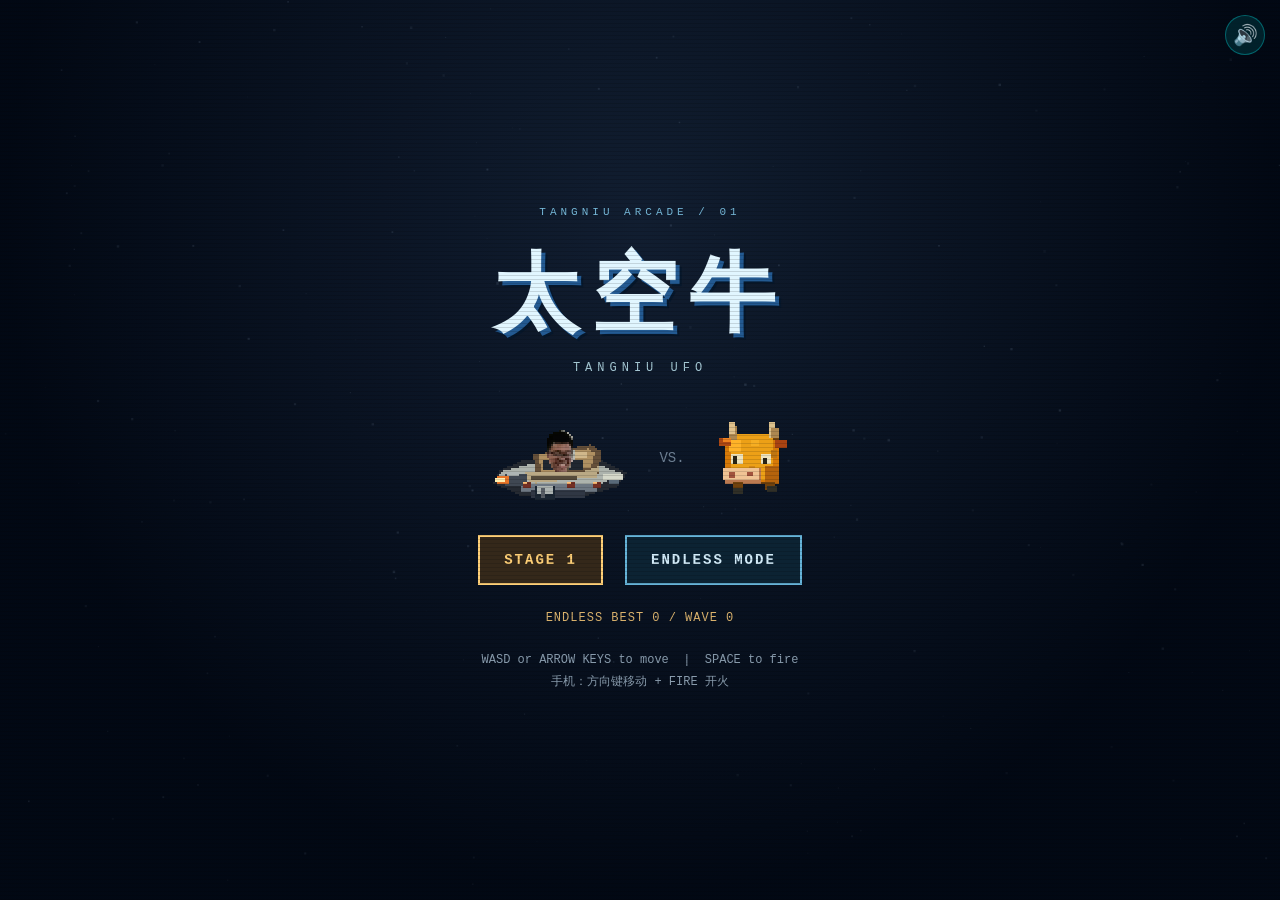
==== index.html @ 359edd37 "Add files via upload" ====
<!DOCTYPE html>
<html lang="zh-CN">
<head>
    <meta charset="UTF-8">
    <meta name="viewport" content="width=device-width, initial-scale=1.0, user-scalable=no, viewport-fit=cover">
    <title>太空牛 · Tangniu UFO</title>
    <style>


        * { margin: 0; padding: 0; box-sizing: border-box; }

        body {
            background: #000;
            overflow: hidden;
            font-family: 'Rajdhani', sans-serif;
            touch-action: none;
            -webkit-touch-callout: none;
            -webkit-user-select: none;
            user-select: none;
        }

        canvas {
            display: block;
            position: absolute;
            top: 0; left: 0;
        }

        #ui-overlay {
            position: absolute;
            top: 0; left: 0;
            width: 100%; height: 100%;
            pointer-events: none;
            z-index: 10;
        }

        #hud {
            position: absolute;
            top: calc(15px + env(safe-area-inset-top));
            left: calc(15px + env(safe-area-inset-left));
            right: calc(15px + env(safe-area-inset-right));
            padding-right: 50px;
            display: flex;
            justify-content: space-between;
            align-items: center;
            font-family: 'Orbitron', monospace;
            color: #0ff;
            font-size: 14px;
            text-shadow: 0 0 10px #0ff, 0 0 20px #0ff;
        }

        #hud .score { font-size: 18px; font-weight: 900; }
        #hud .stage { color: #f0f; text-shadow: 0 0 10px #f0f; }
        #hud .status { color: #0f0; text-shadow: 0 0 10px #0f0; }
        #hud .lives { color: #f44; text-shadow: 0 0 10px #f44; }

        .health-bar {
            position: absolute;
            top: calc(47px + env(safe-area-inset-top));
            left: calc(15px + env(safe-area-inset-left));
            width: 170px; height: 7px;
            background: rgba(255,255,255,0.1);
            border: 1px solid #0ff;
            border-radius: 4px;
            overflow: hidden;
        }

        .health-bar .fill {
            height: 100%;
            background: linear-gradient(90deg, #0f0, #0ff);
            transition: width 0.3s;
            box-shadow: 0 0 10px #0ff;
        }

        #start-screen, #game-over-screen, #stage-complete-screen {
            position: absolute;
            top: 0; left: 0;
            width: 100%; height: 100%;
            display: flex;
            flex-direction: column;
            align-items: center;
            justify-content: center;
            background: rgba(0,0,0,0.85);
            pointer-events: all;
            z-index: 20;
        }

        #start-screen h1 {
            font-family: 'Orbitron', monospace;
            font-size: clamp(28px, 6vw, 56px);
            font-weight: 900;
            background: linear-gradient(135deg, #0ff, #f0f, #ff0);
            -webkit-background-clip: text;
            -webkit-text-fill-color: transparent;
            background-clip: text;
            margin-bottom: 10px;
            text-align: center;
            animation: glow 2s ease-in-out infinite alternate;
        }

        @keyframes glow {
            from { filter: drop-shadow(0 0 10px #0ff); }
            to { filter: drop-shadow(0 0 30px #f0f); }
        }

        #start-screen .subtitle {
            font-family: 'Rajdhani', sans-serif;
            color: #888;
            font-size: clamp(14px, 3vw, 20px);
            margin-bottom: 40px;
            letter-spacing: 4px;
            text-transform: uppercase;
        }

        .btn {
            font-family: 'Orbitron', monospace;
            font-size: clamp(14px, 3vw, 18px);
            padding: 15px 50px;
            border: 2px solid #0ff;
            background: transparent;
            color: #0ff;
            cursor: pointer;
            text-transform: uppercase;
            letter-spacing: 3px;
            transition: all 0.3s;
            margin: 10px;
        }

        .btn:hover {
            background: #0ff;
            color: #000;
            box-shadow: 0 0 30px #0ff, inset 0 0 30px rgba(0,255,255,0.2);
        }

        #start-screen .controls-hint {
            color: #555;
            font-size: 13px;
            margin-top: 30px;
            text-align: center;
            line-height: 1.8;
        }

        #game-over-screen h2, #stage-complete-screen h2 {
            font-family: 'Orbitron', monospace;
            font-size: clamp(24px, 5vw, 44px);
            color: #f44;
            text-shadow: 0 0 20px #f44;
            margin-bottom: 10px;
        }

        #stage-complete-screen h2 {
            color: #0ff;
            text-shadow: 0 0 20px #0ff;
            text-align: center;
        }

        #game-over-screen .final-score, #stage-complete-screen .final-score {
            font-family: 'Orbitron', monospace;
            font-size: clamp(18px, 4vw, 32px);
            color: #0ff;
            margin-bottom: 5px;
        }

        #game-over-screen .final-level, #stage-complete-screen .final-level {
            font-family: 'Rajdhani', sans-serif;
            font-size: 18px;
            color: #f0f;
            margin-bottom: 30px;
        }

        #mobile-controls {
            display: none;
            position: absolute;
            bottom: calc(40px + env(safe-area-inset-bottom));
            left: 0; right: 0;
            justify-content: space-between;
            align-items: flex-end;
            padding-left: calc(20px + env(safe-area-inset-left));
            padding-right: calc(20px + env(safe-area-inset-right));
            pointer-events: all;
            z-index: 15;
        }

        .mobile-btn {
            width: 54px; height: 54px;
            border-radius: 50%;
            border: 2px solid rgba(0,255,255,0.4);
            background: rgba(0,255,255,0.1);
            color: #0ff;
            font-size: 24px;
            display: flex;
            align-items: center;
            justify-content: center;
            -webkit-tap-highlight-color: transparent;
        }

        .mobile-btn:active {
            background: rgba(0,255,255,0.3);
        }

        .mobile-dpad {
            display: grid;
            grid-template-columns: repeat(3, 54px);
            grid-template-rows: repeat(2, 54px);
            gap: 4px;
        }

        #up-btn { grid-column: 2; grid-row: 1; }
        #left-btn { grid-column: 1; grid-row: 2; }
        #down-btn { grid-column: 2; grid-row: 2; }
        #right-btn { grid-column: 3; grid-row: 2; }

        #fire-btn {
            width: 75px; height: 75px;
            border-color: rgba(255,68,68,0.5);
            background: rgba(255,68,68,0.15);
            color: #f44;
            font-size: 14px;
            font-family: 'Orbitron', monospace;
        }

        #fire-btn:active {
            background: rgba(255,68,68,0.4);
        }

        @media (max-width: 768px) {
            #mobile-controls { display: flex; }
            #hud { font-size: 12px; }
            #hud .score { font-size: 14px; }
        }

        @media (pointer: coarse) {
            #mobile-controls { display: flex; }
        }

        #sound-toggle {
            position: absolute;
            top: calc(15px + env(safe-area-inset-top));
            right: calc(15px + env(safe-area-inset-right));
            z-index: 25;
            background: rgba(0,255,255,0.1);
            border: 1px solid rgba(0,255,255,0.3);
            color: #0ff;
            font-size: 20px;
            width: 40px; height: 40px;
            border-radius: 50%;
            cursor: pointer;
            display: flex;
            align-items: center;
            justify-content: center;
            transition: all 0.3s;
            pointer-events: all;
        }
        #sound-toggle:hover {
            background: rgba(0,255,255,0.2);
            border-color: #0ff;
        }
        #sound-toggle.muted {
            color: #555;
            border-color: rgba(85,85,85,0.3);
        }
    </style>
    <link rel="stylesheet" href="arcade.css">
</head>
<body>
    <canvas id="game"></canvas>

    <button id="sound-toggle" title="Toggle Sound">🔊</button>
    <div id="ui-overlay">
        <div id="hud" style="display:none;">
            <div class="status">HP <span id="health">100</span> <span class="lives">| ♥ <span id="lives">3</span></span><span class="hud-sub">WEAPON Lv.<span id="weapon">1</span></span></div>
            <div class="stage"><span id="mode-label">STAGE</span> <span id="stage">1</span><span class="hud-sub" id="elapsed">00:00</span></div>
            <div class="score">SCORE <span id="score">0</span><span class="hud-sub" id="live-best"></span></div>
        </div>

        <div class="health-bar" id="health-bar" style="display:none;">
            <div class="fill" id="health-fill" style="width:100%"></div>
        </div>

        <div id="mobile-controls">
            <div class="mobile-dpad">
                <button class="mobile-btn" id="up-btn">▲</button>
                <button class="mobile-btn" id="left-btn">◀</button>
                <button class="mobile-btn" id="down-btn">▼</button>
                <button class="mobile-btn" id="right-btn">▶</button>
            </div>
            <button class="mobile-btn" id="fire-btn">FIRE</button>
        </div>
    </div>

    <div id="start-screen">
        <div class="cabinet-label">TANGNIU ARCADE / 01</div>
        <h1>太空牛</h1>
        <div class="subtitle">TANGNIU UFO</div>
        <div class="hangar" aria-label="唐牛飞碟对战牛来">
            <img class="pilot" src="assets/player/tangniu_ufo.png" alt="原照片头像驾驶像素 UFO">
            <span class="versus">VS.</span><img class="cow" src="assets/enemies/niulai_basic.png" alt="牛来">
        </div>
        <div class="menu-buttons">
            <button class="btn primary" id="start-btn" disabled>STAGE 1</button>
            <button class="btn" id="endless-btn" disabled>ENDLESS MODE</button>
        </div>
        <div id="records"></div><div id="storage-note" role="status">LOADING SPRITES…</div>
        <div class="controls-hint">
            WASD or ARROW KEYS to move &nbsp;|&nbsp; SPACE to fire<br>
            手机：方向键移动 + FIRE 开火
        </div>
    </div>

    <div id="game-over-screen" style="display:none;">
        <h2>GAME OVER</h2>
        <div class="final-score">SCORE: <span id="final-score">0</span></div>
        <div class="final-level"><span id="reached-label">Stage reached</span>: <span id="final-level">1</span></div>
        <div id="endless-summary"></div>
        <button class="btn" id="restart-btn">RETRY</button>
        <button class="btn" id="menu-btn">MAIN MENU</button>
    </div>

    <div id="stage-complete-screen" style="display:none;">
        <h2>STAGE 1 COMPLETE</h2>
        <div class="final-score">SCORE: <span id="complete-score">0</span></div>
        <div class="final-level">Lives remaining: <span id="complete-lives">3</span></div>
        <button class="btn" id="restart-stage-btn">RESTART STAGE</button>
        <button class="btn" id="complete-menu-btn">MAIN MENU</button>
    </div>

    <script src="art.js"></script>
    <script src="modes.js"></script>
    <script>
    const canvas = document.getElementById('game');
    const ctx = canvas.getContext('2d');

    // Resize
    function resize() {
        canvas.width = window.innerWidth;
        canvas.height = window.innerHeight;
        ctx.imageSmoothingEnabled = false;
    }
    resize();
    window.addEventListener('resize', resize);

    // Game state
    let game = {
        running: false, mode: 'stage', wave: 1,
        score: 0,
        stage: 1,
        lives: 3,
        health: 100,
        maxHealth: 100,
        particles: [],
        bullets: [],
        enemyBullets: [],
        enemies: [],
        powerups: [],
        stars: [],
        shakeTimer: 0,
        shakeIntensity: 0,
        stageTime: 0,
        stageEventIndex: 0,
        stageTextTimer: 0,
        bossWarningTimer: 0,
        bossActive: false,
        stageComplete: false,
    };

    // Player
    let player = {
        x: 0, y: 0,
        width: 50, height: 40,
        speed: 5,
        fireRate: 12,
        fireTimer: 0,
        invincible: 0,
        weaponLevel: 1, state: 'idle', hitTimer: 0,
    };

    // Deterministic Stage 1 script (times are seconds at the game's 60 fps update cadence)
    const stageEvents = [
        // Section A: 9 basic enemies
        { time: 2, type: 'basic', y: 0.20 },
        { time: 5, type: 'basic', y: 0.35 },
        { time: 8, type: 'basic', y: 0.65 },
        { time: 11, type: 'basic', y: 0.80 },
        { time: 14, type: 'basic', y: 0.50 },
        { time: 17, type: 'basic', y: 0.25 },
        { time: 20, type: 'basic', y: 0.70 },
        { time: 23, type: 'basic', y: 0.40 },
        { time: 26, type: 'basic', y: 0.60 },

        // Section B: 6 basic + 5 fast enemies
        { time: 32, type: 'basic', y: 0.25 },
        { time: 35, type: 'fast', y: 0.75 },
        { time: 38, type: 'basic', y: 0.45 },
        { time: 41, type: 'fast', y: 0.25 },
        { time: 44, type: 'basic', y: 0.70 },
        { time: 47, type: 'fast', y: 0.50 },
        { time: 50, type: 'basic', y: 0.20 },
        { time: 53, type: 'fast', y: 0.80 },
        { time: 56, type: 'basic', y: 0.60 },
        { time: 59, type: 'fast', y: 0.35 },
        { time: 62, type: 'basic', y: 0.50 },

        // Section C: 5 fast + 4 tank enemies
        { time: 69, type: 'fast', y: 0.20 },
        { time: 72, type: 'tank', y: 0.70 },
        { time: 75, type: 'fast', y: 0.50 },
        { time: 78, type: 'tank', y: 0.30 },
        { time: 81, type: 'fast', y: 0.80 },
        { time: 84, type: 'tank', y: 0.55 },
        { time: 87, type: 'fast', y: 0.25 },
        { time: 90, type: 'tank', y: 0.72 },
        { time: 93, type: 'fast', y: 0.45 },

        { time: 102, type: 'boss-warning' },
        { time: 108, type: 'boss' },
    ];

    function getGameplayBounds() {
        const mobile = window.matchMedia('(max-width: 768px), (pointer: coarse)').matches;
        const minY = 75;
        const bottomMargin = mobile ? (canvas.height <= 480 ? 134 : 184) : 45;
        return {
            minX: Math.max(25, canvas.width * 0.05),
            maxX: Math.min(canvas.width - 25, canvas.width * 0.58),
            minY,
            maxY: Math.max(minY, canvas.height - bottomMargin),
        };
    }

    // Stars background
    function initStars() {
        game.stars = [];
        for (let i = 0; i < 200; i++) {
            game.stars.push({
                x: Math.random() * canvas.width,
                y: Math.random() * canvas.height,
                size: Math.random() * 2 + 0.5,
                speed: [0.6, 1.2, 2][i % 3],
                brightness: Math.random(),
            });
        }
    }

    // Input
    const keys = {};
    let mobileUp = false, mobileDown = false, mobileLeft = false, mobileRight = false, mobileFire = false;

    const gameplayKeys = new Set(['ArrowUp', 'ArrowDown', 'ArrowLeft', 'ArrowRight', 'KeyW', 'KeyA', 'KeyS', 'KeyD', 'Space']);
    document.addEventListener('keydown', e => {
        keys[e.code] = true;
        if (game.running && gameplayKeys.has(e.code)) e.preventDefault();
    });
    document.addEventListener('keyup', e => { keys[e.code] = false; });

    // Mobile controls
    function setupMobile(id, onDown, onUp) {
        const el = document.getElementById(id);
        if (!el) return;
        const pointers = new Set();
        el.addEventListener('pointerdown', e => {
            e.preventDefault(); pointers.add(e.pointerId);
            el.setPointerCapture(e.pointerId); onDown();
        });
        ['pointerup', 'pointercancel', 'lostpointercapture'].forEach(evt => {
            el.addEventListener(evt, e => {
                e.preventDefault(); pointers.delete(e.pointerId);
                if (!pointers.size) onUp();
            });
        });
        window.addEventListener('blur', () => { pointers.clear(); onUp(); });
        document.addEventListener('visibilitychange', () => {
            if (document.hidden) { pointers.clear(); onUp(); }
        });
    }

    setupMobile('up-btn', () => mobileUp = true, () => mobileUp = false);
    setupMobile('down-btn', () => mobileDown = true, () => mobileDown = false);
    setupMobile('left-btn', () => mobileLeft = true, () => mobileLeft = false);
    setupMobile('right-btn', () => mobileRight = true, () => mobileRight = false);
    setupMobile('fire-btn', () => mobileFire = true, () => mobileFire = false);

    // Touch move on canvas
    let touchPoint = null;
    canvas.addEventListener('touchstart', e => {
        const touch = e.changedTouches[0];
        touchPoint = { id: touch.identifier, x: touch.clientX, y: touch.clientY };
        e.preventDefault();
    }, { passive: false });
    canvas.addEventListener('touchmove', e => {
        if (touchPoint) {
            const touch = Array.from(e.touches).find(t => t.identifier === touchPoint.id);
            if (!touch) return;
            const rect = canvas.getBoundingClientRect();
            const scaleX = canvas.width / rect.width;
            const scaleY = canvas.height / rect.height;
            const bounds = getGameplayBounds();
            player.x = Math.max(bounds.minX, Math.min(bounds.maxX, player.x + (touch.clientX - touchPoint.x) * scaleX));
            player.y = Math.max(bounds.minY, Math.min(bounds.maxY, player.y + (touch.clientY - touchPoint.y) * scaleY));
            touchPoint.x = touch.clientX;
            touchPoint.y = touch.clientY;
        }
        e.preventDefault();
    }, { passive: false });
    function endCanvasTouch(e) {
        if (touchPoint && Array.from(e.changedTouches).some(t => t.identifier === touchPoint.id)) touchPoint = null;
    }
    canvas.addEventListener('touchend', endCanvasTouch);
    canvas.addEventListener('touchcancel', endCanvasTouch);

    function resetInputState() {
        Object.keys(keys).forEach(key => delete keys[key]);
        mobileUp = mobileDown = mobileLeft = mobileRight = mobileFire = false;
        touchPoint = null;
    }
    window.addEventListener('blur', resetInputState);
    document.addEventListener('visibilitychange', () => {
        if (document.hidden) resetInputState();
    });

    // Particles
    function spawnParticles(x, y, color, count, speed) {
        for (let i = 0; i < count; i++) {
            const angle = Math.random() * Math.PI * 2;
            const vel = Math.random() * speed + 1;
            game.particles.push({
                x, y,
                vx: Math.cos(angle) * vel,
                vy: Math.sin(angle) * vel,
                life: 1,
                decay: Math.random() * 0.03 + 0.015,
                size: Math.random() * 4 + 1,
                color,
            });
        }
    }

    function spawnExplosion(x, y, big) {
        const colors = ['#ff0', '#f80', '#f44', '#fff', '#0ff'];
        const count = big ? 40 : 15;
        const speed = big ? 6 : 3;
        colors.forEach(c => spawnParticles(x, y, c, count / colors.length, speed));
        game.shakeTimer = big ? 15 : 8;
        game.shakeIntensity = big ? 8 : 4;
    }

    // Sprite rendering is in art.js.

    // Spawn one deterministic Stage 1 enemy from the right side.
    function spawnEnemy(type, yRatio, eventIndex) {
        const bounds = getGameplayBounds();
        const spawnY = bounds.minY + (bounds.maxY - bounds.minY) * yRatio;
        const e = {
            x: canvas.width + 40,
            y: spawnY,
            type,
            fireTimer: 30 + (eventIndex * 23) % 90,
            time: 0,
        };

        if (type === 'basic') {
            e.speed = 1.7;
            e.hp = 1; e.maxHp = 1;
            e.score = 100;
            e.width = 30; e.height = 36;
            e.fireRate = 120;
        } else if (type === 'fast') {
            e.speed = 3.3;
            e.hp = 1; e.maxHp = 1;
            e.score = 150;
            e.width = 20; e.height = 44;
            e.fireRate = 200;
            e.amplitude = Math.min(70, (bounds.maxY - bounds.minY) * 0.25);
            e.startY = e.y;
        } else if (type === 'tank') {
            e.speed = 1.1;
            e.hp = 4;
            e.maxHp = e.hp;
            e.score = 300;
            e.width = 40; e.height = 40;
            e.fireRate = 80;
        }

        if (game.mode === 'endless') {
            const d = endlessDifficulty(game.wave);
            e.speed *= d.speed; e.hp += d.hp; e.maxHp = e.hp;
            e.fireRate = Math.round(e.fireRate * d.fire);
        }
        game.enemies.push(e);
    }

    function spawnBoss() {
        const bounds = getGameplayBounds();
        const bossHP = game.mode === 'endless' ? Math.round(50 * Math.min(3, 1 + (Math.floor(game.wave / 5) - 1) * 0.25)) : 50;
        const bossY = Math.max(bounds.minY + 40, Math.min(bounds.maxY - 40, canvas.height / 2));
        game.enemies.push({
            x: canvas.width + 60,
            y: bossY,
            type: 'boss',
            speed: 0.5,
            hp: bossHP,
            maxHp: bossHP,
            score: 2000,
            width: 55, height: 70,
            fireRate: 40,
            fireTimer: 0,
            shots: 0, phase: 1, motionTime: 0,
            time: 0,
            targetX: Math.max(canvas.width * 0.72, canvas.width - 190),
            centerY: bossY,
        });
        game.bossActive = true;
    }

    // Powerups
    function spawnPowerup(x, y) {
        if (Math.random() > 0.15) return;
        const types = ['health', 'weapon', 'life'];
        const weights = [0.5, 0.35, 0.15];
        let r = Math.random(), type;
        if (r < weights[0]) type = 'health';
        else if (r < weights[0] + weights[1]) type = 'weapon';
        else type = 'life';

        game.powerups.push({ x, y, type, speed: 2, size: 12, time: 0 });
    }

    // Update
    function update() {
        if (!game.running) {
            game.particles = game.particles.filter(p => {
                p.x += p.vx; p.y += p.vy; p.life -= p.decay;
                return p.life > 0;
            });
            if (game.shakeTimer > 0) game.shakeTimer--;
            return;
        }

        const W = canvas.width, H = canvas.height;

        // Free eight-direction movement with normalized diagonal speed.
        let dx = (keys['ArrowRight'] || keys['KeyD'] || mobileRight ? 1 : 0) -
                 (keys['ArrowLeft'] || keys['KeyA'] || mobileLeft ? 1 : 0);
        let dy = (keys['ArrowDown'] || keys['KeyS'] || mobileDown ? 1 : 0) -
                 (keys['ArrowUp'] || keys['KeyW'] || mobileUp ? 1 : 0);
        if (dx || dy) {
            const length = Math.hypot(dx, dy);
            dx = dx / length * player.speed;
            dy = dy / length * player.speed;
        }
        const bounds = getGameplayBounds();
        player.x = Math.max(bounds.minX, Math.min(bounds.maxX, player.x + dx));
        player.y = Math.max(bounds.minY, Math.min(bounds.maxY, player.y + dy));

        if (player.hitTimer > 0) player.hitTimer--;
        player.state = player.hitTimer > 0 ? 'hit' : (dx || dy) ? 'moving' : 'idle';

        // Firing
        player.fireTimer--;
        if ((keys['Space'] || mobileFire) && player.fireTimer <= 0) {
            player.fireTimer = player.fireRate;
            if (player.hitTimer <= 0) player.state = 'shooting';
            const bx = player.x + 30, by = player.y;
            if (player.weaponLevel >= 3) {
                game.bullets.push({ x: bx, y: by, speed: 10, vy: 0, damage: 1 });
                game.bullets.push({ x: bx - 5, y: by - 12, speed: 9, vy: -1.2, damage: 1 });
                game.bullets.push({ x: bx - 5, y: by + 12, speed: 9, vy: 1.2, damage: 1 });
                sfxShootUpgrade();
            } else if (player.weaponLevel >= 2) {
                game.bullets.push({ x: bx, y: by - 8, speed: 10, vy: 0, damage: 1 });
                game.bullets.push({ x: bx, y: by + 8, speed: 10, vy: 0, damage: 1 });
                sfxShootUpgrade();
            } else {
                game.bullets.push({ x: bx, y: by, speed: 10, vy: 0, damage: 1 });
                sfxShoot();
            }
        }

        if (player.invincible > 0) player.invincible--;

        // Bullets
        game.bullets = game.bullets.filter(b => {
            b.x += b.speed;
            b.y += b.vy || 0;
            return b.x < W + 15 && b.y > -15 && b.y < H + 15;
        });

        // Enemy bullets
        game.enemyBullets = game.enemyBullets.filter(b => {
            b.x += b.vx || 0;
            b.y += b.vy || 0;
            return b.y > -10 && b.y < H + 10 && b.x > -10 && b.x < W + 10;
        });

        // Reproducible Stage 1 timeline.
        game.stageTime += 1 / 60;
        if (game.mode === 'endless') updateEndless();
        while (game.mode === 'stage' && game.stageEventIndex < stageEvents.length && stageEvents[game.stageEventIndex].time <= game.stageTime) {
            const event = stageEvents[game.stageEventIndex];
            if (event.type === 'boss-warning') {
                game.bossWarningTimer = 300;
                sfxBossWarning();
            } else if (event.type === 'boss') {
                spawnBoss();
            } else {
                spawnEnemy(event.type, event.y, game.stageEventIndex);
            }
            game.stageEventIndex++;
        }

        // Enemies
        game.enemies = game.enemies.filter(e => {
            e.time++;
            e.x -= e.speed;

            if (e.type === 'fast' && e.startY !== undefined) {
                e.y = Math.max(bounds.minY, Math.min(bounds.maxY, e.startY + Math.sin(e.time * 0.05) * e.amplitude));
            }
            if (e.type === 'boss') {
                e.phase = e.hp < e.maxHp / 2 ? 2 : 1;
                e.motionTime += e.phase === 2 ? 1.25 : 1;
                e.targetX = Math.max(W * 0.72, W - 190);
                e.x = Math.max(e.targetX, e.x);
                e.y = Math.max(bounds.minY + 35, Math.min(bounds.maxY - 35,
                    e.centerY + Math.sin(e.motionTime * 0.02) * Math.min(120, H * 0.24)));
            }

            // Enemy firing
            e.fireTimer--;
            if (e.fireTimer <= 0 && e.x < W) {
                e.fireTimer = e.type === 'boss' && e.phase === 2 ? 32 : e.fireRate;
                sfxEnemyShoot();
                const angle = Math.atan2(player.y - e.y, player.x - e.x);
                const speed = e.type === 'boss' ? 4 : 3;
                game.enemyBullets.push({
                    x: e.x - e.width / 2, y: e.y,
                    vx: Math.cos(angle) * speed,
                    vy: Math.sin(angle) * speed,
                    color: e.type === 'boss' ? '#f0f' : '#f44',
                });
                if (e.type === 'boss' && ++e.shots % 3 === 0) {
                    const spread = e.phase === 2 ? 0.52 : 0.28;
                    for (const offset of [-spread, spread]) {
                        game.enemyBullets.push({ x: e.x - e.width / 2, y: e.y,
                            vx: Math.cos(angle + offset) * speed, vy: Math.sin(angle + offset) * speed, color: '#ff7939' });
                    }
                }
            }

            // Off screen
            if (e.x < -60) return false;

            // Collision with player bullets
            for (let i = game.bullets.length - 1; i >= 0; i--) {
                const b = game.bullets[i];
                if (Math.abs(b.x - e.x) < e.width / 2 && Math.abs(b.y - e.y) < e.height / 2) {
                    game.bullets.splice(i, 1);
                    e.hp -= b.damage;
                    spawnParticles(b.x, b.y, '#0ff', 5, 2);
                    sfxEnemyHit();
                    if (e.hp <= 0) {
                        game.score += e.score;
                        if (e.type === 'boss' || e.type === 'tank') sfxExplosionBig(); else sfxExplosionSmall();
                        spawnExplosion(e.x, e.y, e.type === 'boss' || e.type === 'tank');
                        spawnPowerup(e.x, e.y);
                        updateHUD();

                        if (e.type === 'boss') bossDefeated();

                        return false;
                    }
                }
            }

            // Collision with player
            if (player.invincible <= 0) {
                if (Math.abs(player.x - e.x) < (e.width + player.width) / 2 &&
                    Math.abs(player.y - e.y) < (e.height + player.height) / 2) {
                    takeDamage(20);
                    spawnExplosion(e.x, e.y, false);
                    return e.type === 'boss';
                }
            }

            return true;
        });

        // Terminal states must not continue applying damage in the same update.
        if (!game.running) return;

        // Enemy bullets hit player
        if (player.invincible <= 0) {
            game.enemyBullets = game.enemyBullets.filter(b => {
                if (player.invincible <= 0 && Math.abs(b.x - player.x) < player.width / 2 && Math.abs(b.y - player.y) < player.height / 2) {
                    takeDamage(10);
                    spawnParticles(b.x, b.y, '#f44', 8, 3);
                    return false;
                }
                return true;
            });
        }

        if (!game.running) return;

        // Powerups
        game.powerups = game.powerups.filter(p => {
            p.x -= p.speed;
            p.time++;
            if (p.x < -20) return false;

            if (Math.abs(p.x - player.x) < 25 && Math.abs(p.y - player.y) < 25) {
                if (p.type === 'health') {
                    game.health = Math.min(game.maxHealth, game.health + 30);
                    spawnParticles(p.x, p.y, '#0f0', 10, 3);
                    sfxPowerup();
                } else if (p.type === 'weapon') {
                    player.weaponLevel = Math.min(3, player.weaponLevel + 1);
                    spawnParticles(p.x, p.y, '#ff0', 10, 3);
                    sfxPowerup();
                } else if (p.type === 'life') {
                    game.lives++;
                    spawnParticles(p.x, p.y, '#f44', 10, 3);
                    sfxLifeUp();
                }
                updateHUD();
                return false;
            }
            return true;
        });

        // Particles
        game.particles = game.particles.filter(p => {
            p.x += p.vx;
            p.y += p.vy;
            p.life -= p.decay;
            p.vx *= 0.98;
            p.vy *= 0.98;
            return p.life > 0;
        });

        // Stars
        game.stars.forEach(s => {
            s.x -= s.speed;
            if (s.x < 0) { s.x = W; s.y = Math.random() * H; }
        });

        if (game.stageTextTimer > 0) game.stageTextTimer--;
        if (game.bossWarningTimer > 0) game.bossWarningTimer--;

        cleanupEntities();
        if (Math.floor(game.stageTime * 60) % 30 === 0) updateHUD();

        // Screen shake
        if (game.shakeTimer > 0) game.shakeTimer--;
    }

    function takeDamage(amount) {
        if (!game.running || player.invincible > 0) return;
        player.hitTimer = 18; player.state = 'hit';
        game.health -= amount;
        sfxPlayerHit();
        player.invincible = 60;
        game.shakeTimer = 10;
        game.shakeIntensity = 6;
        spawnParticles(player.x, player.y, '#f44', 15, 4);

        if (game.health <= 0) {
            spawnExplosion(player.x, player.y, true);
            game.lives--;
            if (game.lives <= 0) {
                gameOver();
                return;
            }
            game.health = game.maxHealth;
            player.weaponLevel = Math.max(1, player.weaponLevel - 1);
        }
        updateHUD();
    }

    // Draw
    function draw() {
        const W = canvas.width, H = canvas.height;
        ctx.clearRect(0, 0, W, H);

        // Background
        ctx.fillStyle = '#000010';
        ctx.fillRect(0, 0, W, H);

        // Screen shake
        if (game.shakeTimer > 0) {
            const s = game.shakeIntensity * (game.shakeTimer / 15);
            ctx.save();
            ctx.translate(Math.random() * s - s / 2, Math.random() * s - s / 2);
        }

        // Stars
        game.stars.forEach(s => {
            const alpha = 0.3 + s.brightness * 0.7;
            ctx.fillStyle = `rgba(200,220,255,${alpha})`;
            ctx.fillRect(s.x, s.y, s.size, s.size);
        });

        // Nebula effect
        const nebula = ctx.createRadialGradient(W * 0.3, H * 0.4, 0, W * 0.3, H * 0.4, W * 0.5);
        nebula.addColorStop(0, 'rgba(100,0,150,0.03)');
        nebula.addColorStop(1, 'transparent');
        ctx.fillStyle = nebula;
        ctx.fillRect(0, 0, W, H);

        if (game.running) {
            if (!game.running) return;

        // Powerups
            game.powerups.forEach(p => {
                const pulse = Math.sin(p.time * 0.1) * 3;
                ctx.beginPath();
                ctx.arc(p.x, p.y, p.size + pulse, 0, Math.PI * 2);
                if (p.type === 'health') {
                    ctx.fillStyle = 'rgba(0,255,0,0.3)';
                    ctx.strokeStyle = '#0f0';
                } else if (p.type === 'weapon') {
                    ctx.fillStyle = 'rgba(255,255,0,0.3)';
                    ctx.strokeStyle = '#ff0';
                } else {
                    ctx.fillStyle = 'rgba(255,68,68,0.3)';
                    ctx.strokeStyle = '#f44';
                }
                ctx.fill();
                ctx.lineWidth = 2;
                ctx.stroke();

                ctx.fillStyle = '#fff';
                ctx.font = '12px Orbitron';
                ctx.textAlign = 'center';
                ctx.fillText(p.type === 'health' ? '+' : p.type === 'weapon' ? 'W' : '♥', p.x, p.y + 4);
            });

            // Player bullets
            game.bullets.forEach(b => {
                const grad = ctx.createLinearGradient(b.x - 12, b.y, b.x, b.y);
                grad.addColorStop(0, '#0ff');
                grad.addColorStop(1, 'transparent');
                ctx.fillStyle = grad;
                ctx.fillRect(b.x - 12, b.y - 2, 12, 4);
                ctx.fillStyle = '#fff';
                ctx.fillRect(b.x - 6, b.y - 1, 6, 2);
            });

            // Enemy bullets
            game.enemyBullets.forEach(b => {
                ctx.fillStyle = b.color || '#f44';
                ctx.beginPath();
                ctx.arc(b.x, b.y, 4, 0, Math.PI * 2);
                ctx.fill();
                ctx.fillStyle = '#fff';
                ctx.beginPath();
                ctx.arc(b.x, b.y, 1.5, 0, Math.PI * 2);
                ctx.fill();
            });

            // Enemies
            game.enemies.forEach(drawEnemy);

            // Player
            drawPlayer();
            drawBossHUD();

            // Stage and boss-warning banners
            if (game.bossWarningTimer > 0) {
                const alpha = Math.min(1, game.bossWarningTimer / 30);
                ctx.globalAlpha = alpha;
                ctx.fillStyle = '#f44';
                ctx.font = `bold ${Math.min(36, W / 15)}px monospace`;
                ctx.textAlign = 'center';
                ctx.shadowColor = '#f44';
                ctx.shadowBlur = 20;
                ctx.fillText('BOSS WARNING', W / 2, H / 2);
                ctx.shadowBlur = 0;
                ctx.globalAlpha = 1;
            } else if (game.stageTextTimer > 0) {
                const alpha = Math.min(1, game.stageTextTimer / 30);
                ctx.globalAlpha = alpha;
                ctx.fillStyle = '#0ff';
                ctx.font = `bold ${Math.min(36, W / 15)}px monospace`;
                ctx.textAlign = 'center';
                ctx.shadowColor = '#0ff';
                ctx.shadowBlur = 20;
                ctx.fillText(game.banner || 'STAGE 1', W / 2, H / 2);
                ctx.shadowBlur = 0;
                ctx.globalAlpha = 1;
            }
        }

        // Explosions also finish animating under completion/game-over overlays.
        game.particles.forEach(p => {
            ctx.globalAlpha = Math.max(0, p.life);
            ctx.fillStyle = p.color;
            ctx.fillRect(p.x - p.size / 2, p.y - p.size / 2, p.size, p.size);
        });
        ctx.globalAlpha = 1;
        if (game.shakeTimer > 0) ctx.restore();
    }

    // Game loop
    let lastFrame = null, accumulator = 0;
    function loop(now) {
        if (lastFrame === null) lastFrame = now;
        accumulator += Math.min(100, now - lastFrame);
        lastFrame = now;
        if (document.hidden) accumulator = 0;
        while (accumulator >= 1000 / 60) { update(); accumulator -= 1000 / 60; }
        draw();
        requestAnimationFrame(loop);
    }

    function updateHUD() {
        document.getElementById('score').textContent = game.score;
        saveRecords();
        document.getElementById('mode-label').textContent = game.mode === 'endless' ? 'WAVE' : 'STAGE';
        document.getElementById('stage').textContent = game.mode === 'endless' ? game.wave : game.stage;
        document.getElementById('weapon').textContent = player.weaponLevel;
        const seconds = Math.floor(game.stageTime);
        document.getElementById('elapsed').textContent = `${String(Math.floor(seconds / 60)).padStart(2,'0')}:${String(seconds % 60).padStart(2,'0')}`;
        document.getElementById('live-best').textContent = game.mode === 'endless' ? `BEST ${records.score}` : '太空牛 / STAGE 1';
        document.getElementById('health').textContent = Math.max(0, game.health);
        document.getElementById('lives').textContent = game.lives;
        document.getElementById('health-fill').style.width = Math.max(0, game.health / game.maxHealth * 100) + '%';
    }

    function startGame(mode = 'stage') {
        game = {
            ...game,
            running: true, mode, wave: 1, waveFrame: 0, spawnTimer: 60, spawnIndex: 0,
            waveClearTimer: 0, bossSpawned: false, banner: mode === 'endless' ? 'WAVE 1' : 'STAGE 1',
            score: 0, stage: 1, lives: 3,
            health: 100, maxHealth: 100,
            particles: [], bullets: [], enemyBullets: [],
            enemies: [], powerups: [],
            stageTime: 0, stageEventIndex: 0, stageTextTimer: 120,
            bossWarningTimer: 0, bossActive: false, stageComplete: false,
            shakeTimer: 0,
        };
        const bounds = getGameplayBounds();
        player.x = Math.max(bounds.minX, Math.min(bounds.maxX, canvas.width * 0.18));
        player.y = Math.max(bounds.minY, Math.min(bounds.maxY, canvas.height / 2));
        player.weaponLevel = 1;
        player.invincible = 60;
        player.fireTimer = 0; player.hitTimer = 0; player.state = 'idle';
        resetInputState();

        document.getElementById('start-screen').style.display = 'none';
        document.getElementById('game-over-screen').style.display = 'none';
        document.getElementById('stage-complete-screen').style.display = 'none';
        document.getElementById('hud').style.display = 'flex';
        document.getElementById('health-bar').style.display = 'block';
        document.getElementById('mobile-controls').style.display = window.matchMedia('(max-width: 768px), (pointer: coarse)').matches ? 'flex' : 'none';
        updateHUD();
    }

    function gameOver() {
        game.running = false; player.state = 'destroyed';
        resetInputState(); saveRecords();
        sfxGameOver();
        document.getElementById('final-score').textContent = game.score;
        document.getElementById('final-level').textContent = game.mode === 'endless' ? game.wave : game.stage;
        document.getElementById('reached-label').textContent = game.mode === 'endless' ? 'WAVE REACHED' : 'Stage reached';
        document.getElementById('endless-summary').textContent = game.mode === 'endless' ? `HIGH SCORE ${records.score} · BEST WAVE ${records.wave}` : '';
        document.getElementById('mobile-controls').style.display = 'none';
        document.getElementById('game-over-screen').style.display = 'flex';
        document.getElementById('hud').style.display = 'none';
        document.getElementById('health-bar').style.display = 'none';
    }

    function completeStage() {
        game.running = false;
        resetInputState();
        document.getElementById('mobile-controls').style.display = 'none';
        game.stageComplete = true;
        game.bossActive = false;
        sfxWaveComplete();
        document.getElementById('complete-score').textContent = game.score;
        document.getElementById('complete-lives').textContent = game.lives;
        document.getElementById('stage-complete-screen').style.display = 'flex';
        document.getElementById('hud').style.display = 'none';
        document.getElementById('health-bar').style.display = 'none';
    }

    document.getElementById('start-btn').addEventListener('click', () => { initAudio(); sfxStart(); startGame(); });
    document.getElementById('restart-btn').addEventListener('click', () => { initAudio(); sfxStart(); startGame(game.mode); });
    document.getElementById('endless-btn').addEventListener('click', () => { initAudio(); sfxStart(); startGame('endless'); });
    document.getElementById('menu-btn').addEventListener('click', mainMenu);
    document.getElementById('complete-menu-btn').addEventListener('click', mainMenu);
    document.getElementById('restart-stage-btn').addEventListener('click', () => { initAudio(); sfxStart(); startGame(); });

    document.getElementById('sound-toggle').addEventListener('click', () => {
        initAudio();
        soundEnabled = !soundEnabled;
        const btn = document.getElementById('sound-toggle');
        btn.textContent = soundEnabled ? '🔊' : '🔇';
        btn.classList.toggle('muted', !soundEnabled);
        if (masterGain) masterGain.gain.value = soundEnabled ? 0.3 : 0;
    });

    // ==================== SOUND SYSTEM ====================
    const AudioCtx = window.AudioContext || window.webkitAudioContext;
    let audioCtx = null;
    let soundEnabled = true;
    let masterGain = null;

    function initAudio() {
        if (!AudioCtx) return;
        if (!audioCtx) {
            audioCtx = new AudioCtx();
            masterGain = audioCtx.createGain();
            masterGain.gain.value = 0.3;
            masterGain.connect(audioCtx.destination);
        }
        if (audioCtx.state === 'suspended') audioCtx.resume().catch(() => {});
    }

    function playTone(freq, duration, type, volume, detune, rampDown) {
        if (!audioCtx || !soundEnabled) return;
        const osc = audioCtx.createOscillator();
        const gain = audioCtx.createGain();
        osc.type = type || 'square';
        osc.frequency.value = freq;
        if (detune) osc.detune.value = detune;
        gain.gain.value = volume || 0.15;
        if (rampDown !== false) gain.gain.exponentialRampToValueAtTime(0.001, audioCtx.currentTime + duration);
        osc.connect(gain);
        gain.connect(masterGain);
        osc.start();
        osc.stop(audioCtx.currentTime + duration);
    }

    function playNoise(duration, volume, filterFreq) {
        if (!audioCtx || !soundEnabled) return;
        const bufferSize = audioCtx.sampleRate * duration;
        const buffer = audioCtx.createBuffer(1, bufferSize, audioCtx.sampleRate);
        const data = buffer.getChannelData(0);
        for (let i = 0; i < bufferSize; i++) data[i] = Math.random() * 2 - 1;
        const src = audioCtx.createBufferSource();
        src.buffer = buffer;
        const filter = audioCtx.createBiquadFilter();
        filter.type = 'bandpass';
        filter.frequency.value = filterFreq || 1000;
        filter.Q.value = 1;
        const gain = audioCtx.createGain();
        gain.gain.value = volume || 0.1;
        gain.gain.exponentialRampToValueAtTime(0.001, audioCtx.currentTime + duration);
        src.connect(filter);
        filter.connect(gain);
        gain.connect(masterGain);
        src.start();
    }

    // Sound effects
    function sfxShoot() {
        playTone(880, 0.08, 'square', 0.08);
        playTone(1200, 0.05, 'sawtooth', 0.05);
    }

    function sfxShootUpgrade() {
        playTone(1000, 0.06, 'square', 0.07);
        playTone(1400, 0.04, 'sawtooth', 0.05);
        playTone(1800, 0.03, 'sine', 0.03);
    }

    function sfxEnemyHit() {
        playTone(300, 0.1, 'square', 0.12);
        playNoise(0.05, 0.06, 2000);
    }

    function sfxExplosionSmall() {
        playNoise(0.3, 0.15, 800);
        playTone(150, 0.2, 'sawtooth', 0.1);
        playTone(80, 0.3, 'sine', 0.08);
    }

    function sfxExplosionBig() {
        playNoise(0.6, 0.2, 500);
        playTone(80, 0.5, 'sawtooth', 0.15);
        playTone(40, 0.6, 'sine', 0.12);
        setTimeout(() => { playNoise(0.3, 0.1, 300); }, 100);
    }

    function sfxPlayerHit() {
        playNoise(0.2, 0.15, 1500);
        playTone(200, 0.15, 'square', 0.12);
        playTone(100, 0.25, 'sawtooth', 0.1);
    }

    function sfxPowerup() {
        if (!audioCtx || !soundEnabled) return;
        const t = audioCtx.currentTime;
        const osc = audioCtx.createOscillator();
        const gain = audioCtx.createGain();
        osc.type = 'sine';
        osc.frequency.setValueAtTime(400, t);
        osc.frequency.linearRampToValueAtTime(800, t + 0.1);
        osc.frequency.linearRampToValueAtTime(1200, t + 0.2);
        gain.gain.setValueAtTime(0.12, t);
        gain.gain.exponentialRampToValueAtTime(0.001, t + 0.3);
        osc.connect(gain);
        gain.connect(masterGain);
        osc.start(t);
        osc.stop(t + 0.3);
    }

    function sfxLifeUp() {
        if (!audioCtx || !soundEnabled) return;
        [523, 659, 784, 1047].forEach((f, i) => {
            setTimeout(() => playTone(f, 0.15, 'sine', 0.1), i * 80);
        });
    }

    function sfxEnemyShoot() {
        playTone(200, 0.1, 'sawtooth', 0.04);
        playTone(150, 0.08, 'square', 0.03);
    }

    function sfxWaveComplete() {
        if (!audioCtx || !soundEnabled) return;
        [523, 659, 784, 1047, 1319].forEach((f, i) => {
            setTimeout(() => playTone(f, 0.2, 'sine', 0.08), i * 100);
        });
    }

    function sfxGameOver() {
        if (!audioCtx || !soundEnabled) return;
        [400, 350, 300, 200].forEach((f, i) => {
            setTimeout(() => playTone(f, 0.3, 'sawtooth', 0.1), i * 150);
        });
        setTimeout(() => playNoise(0.5, 0.08, 300), 500);
    }

    function sfxStart() {
        if (!audioCtx || !soundEnabled) return;
        [262, 330, 392, 523].forEach((f, i) => {
            setTimeout(() => playTone(f, 0.15, 'square', 0.08), i * 70);
        });
    }

    function sfxBossWarning() {
        if (!audioCtx || !soundEnabled) return;
        for (let i = 0; i < 3; i++) {
            setTimeout(() => {
                playTone(100, 0.2, 'sawtooth', 0.12);
                playTone(150, 0.15, 'square', 0.08);
            }, i * 250);
        }
    }

    // ==================== END SOUND SYSTEM ====================

    initStars();
    showRecords();
    spriteReady.then(() => {
        document.getElementById('start-btn').disabled = false;
        document.getElementById('endless-btn').disabled = false;
        showRecords();
    }).catch(error => { document.getElementById('storage-note').textContent = error.message + ' — reload to retry.'; });
    requestAnimationFrame(loop);
    </script>
</body>
</html>
---- arcade.css ----
:root { color-scheme: dark; }
body, .btn, #hud, #start-screen h1, #start-screen .subtitle, #game-over-screen h2,
#stage-complete-screen h2, .final-score, .final-level { font-family: 'Courier New', 'Microsoft YaHei', monospace !important; }
canvas, img { image-rendering: pixelated; }
#start-screen, #game-over-screen, #stage-complete-screen {
    background: radial-gradient(ellipse at 50% 25%, #142336d9, #020914e8 70%);
    padding: 18px; text-align: center;
}
#start-screen::after { content: ''; position: absolute; inset: 0; pointer-events: none;
    background: repeating-linear-gradient(transparent 0 3px, #0002 3px 4px); }
.cabinet-label { color: #75b7d7; font-size: 11px; letter-spacing: 4px; margin-bottom: 18px; }
#start-screen h1 { font-size: clamp(48px, 8vw, 86px); letter-spacing: 12px; color: #e1f6ff;
    background: none; -webkit-text-fill-color: initial; animation: none;
    text-shadow: 4px 4px #235a92, 6px 6px #06172b; margin-bottom: 8px; }
#start-screen .subtitle { font-size: 12px; color: #a5c8d4; letter-spacing: 5px; margin-bottom: 12px; }
.hangar { display: flex; align-items: center; justify-content: center; gap: 28px; height: 130px; margin: 6px 0; }
.hangar .pilot { width: 144px; height: 96px; }
.hangar .cow { width: 80px; height: 80px; }
.versus { color: #6d7f92; font-size: 14px; }
.menu-buttons { display: flex; gap: 10px; }
.btn { font-weight: bold; border: 2px solid #66b4d9; border-radius: 0; padding: 15px 24px;
    background: #0c2333; color: #d4edfa; letter-spacing: 2px; font-size: 14px; margin: 6px; transition: none; }
.btn:hover, .btn:focus-visible { background: #8bd8ed; color: #08131d; box-shadow: 4px 4px #294b6f; outline: 2px solid #e4f8ff; }
.btn:disabled { opacity: 0.4; }
.btn.primary { border-color: #ffd077; color: #ffd077; background: #34281a; }
.btn.primary:hover { color: #251a0b; background: #ffd077; }
#records { margin-top: 20px; color: #dbb36d; font-size: 12px; letter-spacing: 1px; }
#storage-note { color: #e6ac8a; font-size: 11px; margin-top: 5px; }
#start-screen .controls-hint { color: #899cad; margin-top: 20px; font-size: 12px; }
.motto { font-size: 10px; letter-spacing: 3px; color: #647f95; margin-top: 18px; }
#hud { text-shadow: none; font-size: 12px; align-items: flex-start; gap: 8px; }
#hud .stage { color: #f5c365; text-shadow: none; text-align: center; }
#hud .score { font-size: 14px; color: #cceafa; }
#hud .status, #hud .lives { text-shadow: none; }
.hud-sub { display: block; margin-top: 5px; color: #87aabd; font-size: 10px; white-space: nowrap; }
.health-bar { height: 5px; border-radius: 0; width: 120px; top: calc(59px + env(safe-area-inset-top)); }
.health-bar .fill { box-shadow: none; background: #59ccaf; }
#endless-summary { color: #dcbb7d; line-height: 1.9; margin: 6px 0 16px; font-size: 14px; }
#game-over-screen h2 { color: #f58065; text-shadow: 3px 3px #542731; }
#mobile-controls { display: none; }
@media (max-width: 520px) {
    #hud { left: 10px; right: 10px; padding-right: 42px; gap: 4px; font-size: 10px; }
    #hud .score { font-size: 11px; } .hud-sub { font-size: 9px; }
    #sound-toggle { width: 30px; height: 30px; right: 7px; font-size: 16px; }
    .health-bar { width: 94px; left: 10px; }
    .menu-buttons { flex-direction: column; gap: 0; width: min(280px, 95%); }
    .btn { padding: 13px 18px; }
    #start-screen h1 { letter-spacing: 8px; }
    #records { font-size: 10px; }
}
@media (max-height: 480px) {
    .cabinet-label, .motto, .hangar, #start-screen .controls-hint { display: none; }
    #start-screen h1 { font-size: 44px; } #records { margin-top: 8px; }
    #start-screen .subtitle { margin-bottom: 4px; }
    #mobile-controls { bottom: calc(10px + env(safe-area-inset-bottom)); }
    .mobile-btn { width: 44px; height: 44px; font-size: 20px; }
    .mobile-dpad { grid-template-columns: repeat(3,44px); grid-template-rows: repeat(2,44px); }
    #fire-btn { width: 62px; height: 62px; }
    .final-level { margin-bottom: 8px !important; }
}
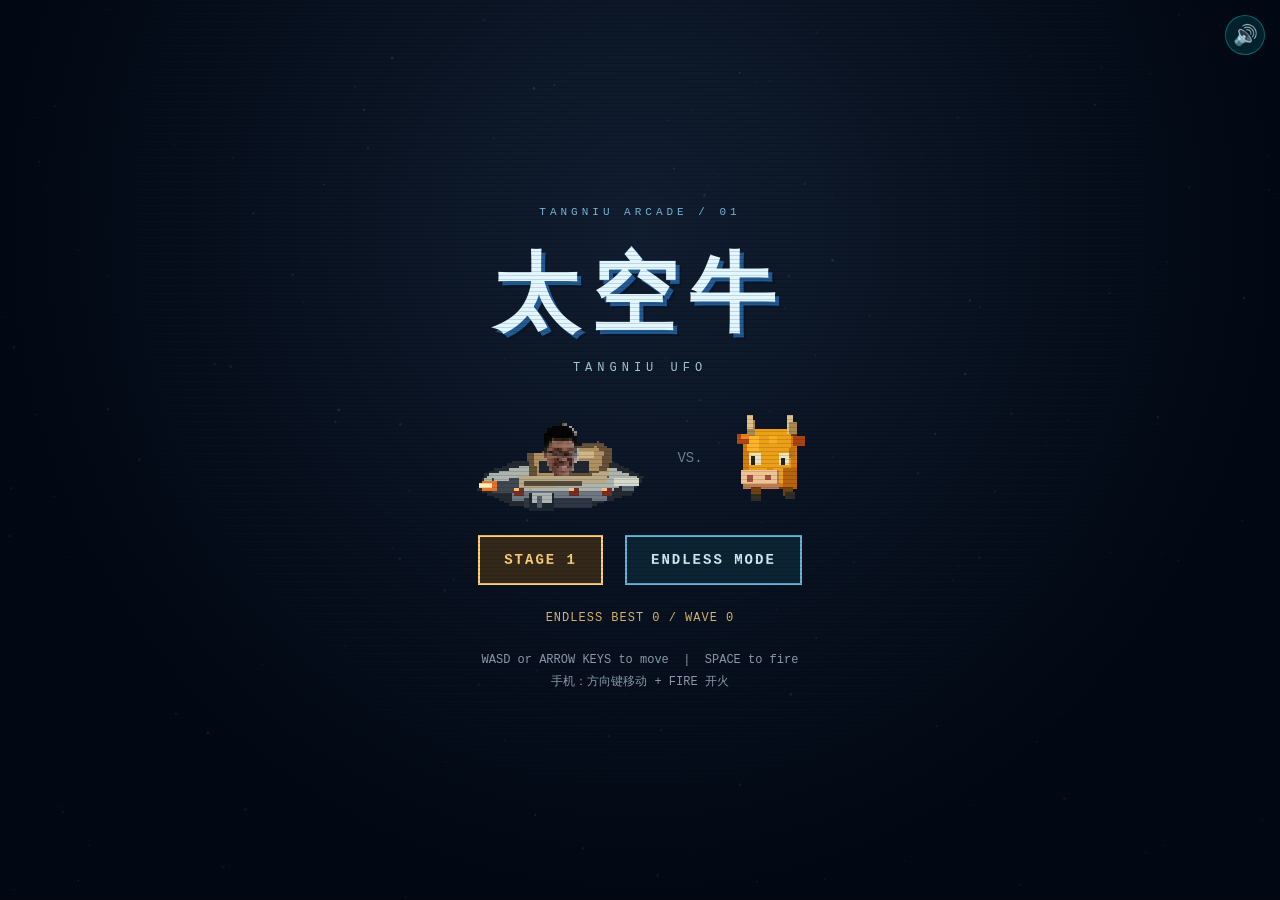
==== commit 9a9f29b9: "Add files via upload" ====
--- a/index.html
+++ b/index.html
@@ -414,12 +414,13 @@
         { time: 108, type: 'boss' },
     ];
 
-    function getGameplayBounds() {
-        const mobile = window.matchMedia('(max-width: 768px), (pointer: coarse)').matches;
-        const minY = 75;
-        const bottomMargin = mobile ? (canvas.height <= 480 ? 134 : 184) : 45;
-        return {
-            minX: Math.max(25, canvas.width * 0.05),
+    function getGameplayBounds() {
+        const mobile = window.matchMedia('(max-width: 768px), (pointer: coarse)').matches;
+        const visualScale = Math.min(2, canvas.width / 280);
+        const minY = Math.max(75, 65 + 24 * visualScale);
+        const bottomMargin = mobile ? (canvas.height <= 480 ? 102 : 152) + 24 * visualScale + 8 : 56;
+        return {
+            minX: Math.max(25, canvas.width * 0.05, 36 * visualScale + 4),
             maxX: Math.min(canvas.width - 25, canvas.width * 0.58),
             minY,
             maxY: Math.max(minY, canvas.height - bottomMargin),
@@ -452,24 +453,24 @@
     document.addEventListener('keyup', e => { keys[e.code] = false; });
 
     // Mobile controls
-    function setupMobile(id, onDown, onUp) {
-        const el = document.getElementById(id);
-        if (!el) return;
-        const pointers = new Set();
-        el.addEventListener('pointerdown', e => {
-            e.preventDefault(); pointers.add(e.pointerId);
-            el.setPointerCapture(e.pointerId); onDown();
-        });
-        ['pointerup', 'pointercancel', 'lostpointercapture'].forEach(evt => {
-            el.addEventListener(evt, e => {
-                e.preventDefault(); pointers.delete(e.pointerId);
-                if (!pointers.size) onUp();
-            });
-        });
-        window.addEventListener('blur', () => { pointers.clear(); onUp(); });
-        document.addEventListener('visibilitychange', () => {
-            if (document.hidden) { pointers.clear(); onUp(); }
-        });
+    function setupMobile(id, onDown, onUp) {
+        const el = document.getElementById(id);
+        if (!el) return;
+        const pointers = new Set();
+        el.addEventListener('pointerdown', e => {
+            e.preventDefault(); pointers.add(e.pointerId);
+            el.setPointerCapture(e.pointerId); onDown();
+        });
+        ['pointerup', 'pointercancel', 'lostpointercapture'].forEach(evt => {
+            el.addEventListener(evt, e => {
+                e.preventDefault(); pointers.delete(e.pointerId);
+                if (!pointers.size) onUp();
+            });
+        });
+        window.addEventListener('blur', () => { pointers.clear(); onUp(); });
+        document.addEventListener('visibilitychange', () => {
+            if (document.hidden) { pointers.clear(); onUp(); }
+        });
     }
 
     setupMobile('up-btn', () => mobileUp = true, () => mobileUp = false);
@@ -624,15 +625,15 @@
     }
 
     // Update
-    function update() {
-        if (!game.running) {
-            game.particles = game.particles.filter(p => {
-                p.x += p.vx; p.y += p.vy; p.life -= p.decay;
-                return p.life > 0;
-            });
-            if (game.shakeTimer > 0) game.shakeTimer--;
-            return;
-        }
+    function update() {
+        if (!game.running) {
+            game.particles = game.particles.filter(p => {
+                p.x += p.vx; p.y += p.vy; p.life -= p.decay;
+                return p.life > 0;
+            });
+            if (game.shakeTimer > 0) game.shakeTimer--;
+            return;
+        }
 
         const W = canvas.width, H = canvas.height;
 
@@ -933,28 +934,9 @@
                 ctx.fillText(p.type === 'health' ? '+' : p.type === 'weapon' ? 'W' : '♥', p.x, p.y + 4);
             });
 
-            // Player bullets
-            game.bullets.forEach(b => {
-                const grad = ctx.createLinearGradient(b.x - 12, b.y, b.x, b.y);
-                grad.addColorStop(0, '#0ff');
-                grad.addColorStop(1, 'transparent');
-                ctx.fillStyle = grad;
-                ctx.fillRect(b.x - 12, b.y - 2, 12, 4);
-                ctx.fillStyle = '#fff';
-                ctx.fillRect(b.x - 6, b.y - 1, 6, 2);
-            });
-
-            // Enemy bullets
-            game.enemyBullets.forEach(b => {
-                ctx.fillStyle = b.color || '#f44';
-                ctx.beginPath();
-                ctx.arc(b.x, b.y, 4, 0, Math.PI * 2);
-                ctx.fill();
-                ctx.fillStyle = '#fff';
-                ctx.beginPath();
-                ctx.arc(b.x, b.y, 1.5, 0, Math.PI * 2);
-                ctx.fill();
-            });
+            // Chunky pixel bolts; the collision coordinates/damage are unchanged.
+            game.bullets.forEach(b => drawPixelBolt(b));
+            game.enemyBullets.forEach(b => drawPixelBolt(b, true));
 
             // Enemies
             game.enemies.forEach(drawEnemy);
@@ -989,14 +971,14 @@
             }
         }
 
-        // Explosions also finish animating under completion/game-over overlays.
-        game.particles.forEach(p => {
-            ctx.globalAlpha = Math.max(0, p.life);
-            ctx.fillStyle = p.color;
-            ctx.fillRect(p.x - p.size / 2, p.y - p.size / 2, p.size, p.size);
-        });
-        ctx.globalAlpha = 1;
-        if (game.shakeTimer > 0) ctx.restore();
+        // Explosions also finish animating under completion/game-over overlays.
+        game.particles.forEach(p => {
+            ctx.globalAlpha = Math.max(0, p.life);
+            ctx.fillStyle = p.color;
+            ctx.fillRect(p.x - p.size / 2, p.y - p.size / 2, p.size, p.size);
+        });
+        ctx.globalAlpha = 1;
+        if (game.shakeTimer > 0) ctx.restore();
     }
 
     // Game loop
--- a/arcade.css
+++ b/arcade.css
@@ -14,8 +14,8 @@
     text-shadow: 4px 4px #235a92, 6px 6px #06172b; margin-bottom: 8px; }
 #start-screen .subtitle { font-size: 12px; color: #a5c8d4; letter-spacing: 5px; margin-bottom: 12px; }
 .hangar { display: flex; align-items: center; justify-content: center; gap: 28px; height: 130px; margin: 6px 0; }
-.hangar .pilot { width: 144px; height: 96px; }
-.hangar .cow { width: 80px; height: 80px; }
+.hangar .pilot { width: 180px; height: 120px; }
+.hangar .cow { width: 80px; height: 96px; }
 .versus { color: #6d7f92; font-size: 14px; }
 .menu-buttons { display: flex; gap: 10px; }
 .btn { font-weight: bold; border: 2px solid #66b4d9; border-radius: 0; padding: 15px 24px;
@@ -39,6 +39,8 @@
 #game-over-screen h2 { color: #f58065; text-shadow: 3px 3px #542731; }
 #mobile-controls { display: none; }
 @media (max-width: 520px) {
+    .hangar { gap: 10px; }
+    .hangar .pilot { width: 144px; height: 96px; }
     #hud { left: 10px; right: 10px; padding-right: 42px; gap: 4px; font-size: 10px; }
     #hud .score { font-size: 11px; } .hud-sub { font-size: 9px; }
     #sound-toggle { width: 30px; height: 30px; right: 7px; font-size: 16px; }
